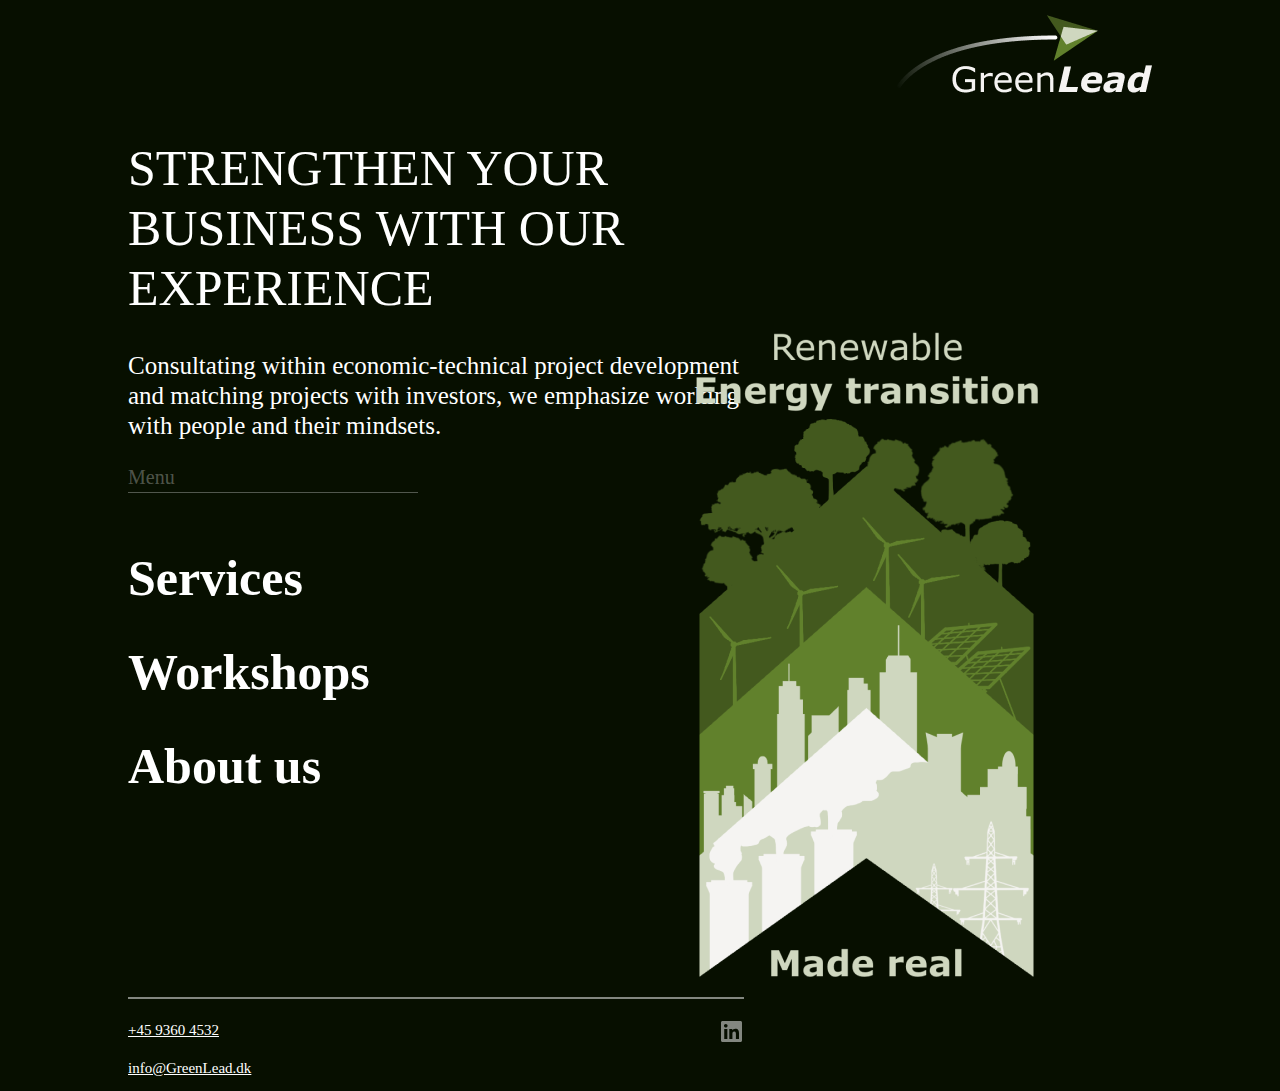
==== index.html @ e4442b03 "minor fixes on mobile versions" ====
<!DOCTYPE html>
<html lang="en">
  <head>
    <meta charset="UTF-8" />
    <meta http-equiv="X-UA-Compatible" content="IE=edge" />
    <meta name="viewport" content="width=device-width, initial-scale=1.0" />
    <link rel="stylesheet" href="style.css" />
    <title>Document</title>
  </head>

  <body>
    <header class="indexHeader">
      <div class="logo1"></div>
      <div class="logo2">
        <a href="index.html"><img src="./pics/logoName.png" alt="GreenLead logo with name" /></a>
      </div>
    </header>
    <section class="introSection">
      <h1 class="headers">STRENGTHEN YOUR BUSINESS WITH OUR EXPERIENCE</h1>
      <h2>
        Consultating within economic-technical project development and matching projects with investors, we emphasize
        working with people and their mindsets.
      </h2>
    </section>
    <p class="tonedDownText">Menu</p>
    <section class="middleSection">
      <menu class="indexNav">
        <li><a href="services.html">Services</a></li>
        <li><a href="workshop.html">Workshops</a></li>
        <li><a href="about.html">About us</a></li>
      </menu>
      <div class="indexArt"><img src="./pics/indexArt.png" alt="" /></div>
    </section>
    <hr />
    <section class="contactInfoHome">
      <div class="info">
        <a href="tel: +4593604532">+45 9360 4532</a>
        <a href="mailto: info@GreenLead.dk">info@GreenLead.dk</a>
      </div>
      <svg width="21" height="21" viewBox="0 0 21 21" fill="none" xmlns="http://www.w3.org/2000/svg">
        <path
          d="M19.5 0H1.49531C0.670312 0 0 0.679688 0 1.51406V19.4859C0 20.3203 0.670312 21 1.49531 21H19.5C20.325 21 21 20.3203 21 19.4859V1.51406C21 0.679688 20.325 0 19.5 0ZM6.34687 18H3.23438V7.97812H6.35156V18H6.34687ZM4.79062 6.60938C3.79219 6.60938 2.98594 5.79844 2.98594 4.80469C2.98594 3.81094 3.79219 3 4.79062 3C5.78437 3 6.59531 3.81094 6.59531 4.80469C6.59531 5.80312 5.78906 6.60938 4.79062 6.60938ZM18.0141 18H14.9016V13.125C14.9016 11.9625 14.8781 10.4672 13.2844 10.4672C11.6625 10.4672 11.4141 11.7328 11.4141 13.0406V18H8.30156V7.97812H11.2875V9.34687H11.3297C11.7469 8.55937 12.7641 7.72969 14.2781 7.72969C17.4281 7.72969 18.0141 9.80625 18.0141 12.5062V18Z"
          fill="white"
          fill-opacity="0.5"
        />
      </svg>
    </section>
  </body>
</html>
---- style.css ----
html {
  scroll-behavior: smooth;
}

body {
  background-color: #070f00;
  margin-left: 8rem;
  margin-right: 8rem;
}

/*fonts desktop start*/
h1 {
  display: flex;
  color: #ffffff;
  flex-direction: row;
  font-size: 50px;
  font-family: Verdana;
  font-weight: 400;
  line-height: 60px;
}

h2 {
  display: flex;
  color: #ffffff;
  flex-direction: row;
  font-size: 25px;
  font-family: Verdana;
  font-weight: 400;
  line-height: 30px;
}

h3 {
  display: flex;
  color: #ffffff;
  flex-direction: row;
  font-size: 40px;
  font-family: Verdana;
  font-weight: 700;
  line-height: 48px;
}

h4 {
  display: flex;
  color: #ffffff;
  flex-direction: row;
  font-size: 40px;
  font-family: Verdana;
  font-weight: 400;
  line-height: 48px;
}

.text {
  display: flex;
  color: #ffffff;
  flex-direction: row;
  font-size: 20px;
  font-family: Verdana;
  font-weight: 400;
  line-height: 30px;
  display: inline-block;
}

.tonedDownText {
  display: flex;
  color: rgba(255, 255, 255, 0.3);
  flex-direction: row;
  font-size: 20px;
  font-family: Verdana;
  font-weight: 400;
  line-height: 30px;
  border-bottom: 1px solid;
  border-color: rgba(255, 255, 255, 0.3);
  width: 290px;
}

.indexNav {
  display: flex;
  color: #ffffff;
  flex-direction: column;
  font-size: 50px;
  font-family: Verdana;
  font-weight: 700;
  line-height: 30px;
  list-style: none;
  width: 50%;
  padding-left: 0%;
}
.indexNav li {
  margin-bottom: 4rem;
  display: inline-block;
  position: relative;
}
.indexNav li ::before {
  content: "";
  position: absolute;
  left: 0;
  bottom: -1rem;
  width: 0;
  height: 2px;
  background-color: #ffffff;
  transition: width 0.5s ease-out;
}
.indexNav li :hover::before {
  width: 40%;
}
.indexNav li a {
  text-decoration: none;
  color: #ffffff;
}

.info {
  display: flex;
  color: #ffffff;
  flex-direction: column;
  font-size: 15px;
  font-family: Verdana;
  font-weight: 400;
  line-height: 30px;
}
.info a {
  color: #ffffff;
  margin-top: 0.5rem;
}

.anchorNumber {
  display: flex;
  color: rgba(255, 255, 255, 0.3);
  flex-direction: row;
  font-size: 40px;
  font-family: Verdana;
  font-weight: 700;
  line-height: 50px;
}

.anchorText {
  display: flex;
  color: rgba(255, 255, 255, 0.3);
  flex-direction: row;
  font-size: 20px;
  font-family: Verdana;
  font-weight: 400;
  line-height: 24px;
  margin-top: -2rem;
}

.infoLine {
  display: flex;
  color: #9ac71b;
  flex-direction: row;
  font-size: 20px;
  font-family: Verdana;
  font-weight: 700;
  line-height: 30px;
}

.furtherInfoText {
  display: flex;
  color: #61812c;
  flex-direction: column;
  font-size: 15px;
  font-family: Verdana;
  font-weight: 400;
  line-height: 18px;
}

.emailBtn {
  width: 154px;
  height: 49px;
  background-color: #61812c;
  display: flex;
  color: #ffffff;
  flex-direction: none;
  font-size: 20px;
  font-family: Verdana;
  font-weight: 700;
  line-height: 24px;
  display: block;
  margin-left: auto;
  margin-right: auto;
}

.serviceList {
  display: flex;
  color: #ffffff;
  flex-direction: column;
  font-size: 20px;
  font-family: Verdana;
  font-weight: 400;
  line-height: 30px;
  width: 80%;
}
.serviceList li {
  margin-bottom: 1rem;
}

.serviceNav {
  position: fixed;
  right: 0;
  top: 20rem;
}
.serviceNav .anchorText {
  display: flex;
  color: rgba(255, 255, 255, 0.3);
  flex-direction: row;
  font-size: 10px;
  font-family: Verdana;
  font-weight: 700;
  line-height: 12px;
}
.serviceNav .anchorNumber {
  display: flex;
  color: rgba(255, 255, 255, 0.3);
  flex-direction: row;
  font-size: 20px;
  font-family: Verdana;
  font-weight: 700;
  line-height: 24px;
  margin-bottom: 2rem;
}

.gridNumber {
  display: flex;
  color: #9ac71b;
  flex-direction: row;
  font-size: 40px;
  font-family: Verdana;
  font-weight: 700;
  line-height: 49px;
  display: block;
  margin-left: auto;
  margin-right: auto;
}

.gridText {
  display: flex;
  color: #ffffff;
  flex-direction: row;
  font-size: 30px;
  font-family: Verdana;
  font-weight: 400;
  line-height: 36px;
  margin-top: -2rem;
  justify-content: center;
}

/*workshop fonts*/
ul {
  display: flex;
  color: #ffffff;
  flex-direction: column;
  font-size: 20px;
  font-family: Verdana;
  font-weight: 400;
  line-height: 30px;
}

.furtherInfoHeading {
  display: flex;
  color: #61812c;
  flex-direction: column;
  font-size: 40px;
  font-family: Verdana;
  font-weight: 400;
  line-height: 49px;
  margin-top: -40px;
}

/*workshop fonts end*/
footer {
  display: flex;
  color: #cfd7bf;
  flex-direction: row;
  font-size: 20px;
  font-family: Verdana;
  font-weight: 400;
  line-height: 24px;
  display: flex;
  justify-content: space-between;
  width: 90%;
}
footer p {
  margin: 2px;
}
footer svg {
  margin-top: 2rem;
}

/*fonts desktop end*/
/*mobile fonts start*/
@media only screen and (max-width: 480px) {
  h1 {
    display: flex;
    color: #ffffff;
    flex-direction: row;
    font-size: 25px;
    font-family: Verdana;
    font-weight: 400;
    line-height: 30px;
  }
  h2 {
    display: flex;
    color: #ffffff;
    flex-direction: row;
    font-size: 18px;
    font-family: Verdana;
    font-weight: 400;
    line-height: 22px;
    width: 100%;
  }
  h3 {
    display: flex;
    color: #ffffff;
    flex-direction: row;
    font-size: 18px;
    font-family: Verdana;
    font-weight: 700;
    line-height: 22px;
    width: 100%;
  }
  h4 {
    display: flex;
    color: #ffffff;
    flex-direction: row;
    font-size: 18px;
    font-family: Verdana;
    font-weight: 400;
    line-height: 22px;
    width: 100%;
  }
  .text {
    display: flex;
    color: #ffffff;
    flex-direction: row;
    font-size: 12px;
    font-family: Verdana;
    font-weight: 400;
    line-height: 14px;
  }
  .indexNav {
    display: flex;
    color: #ffffff;
    flex-direction: column;
    font-size: 30px;
    font-family: Verdana;
    font-weight: 700;
    line-height: 36px;
  }
  .tonedDownText {
    display: flex;
    color: rgba(255, 255, 255, 0.3);
    flex-direction: row;
    font-size: 12px;
    font-family: Verdana;
    font-weight: 400;
    line-height: 15px;
  }
  .info {
    display: flex;
    color: #ffffff;
    flex-direction: column;
    font-size: 10px;
    font-family: Verdana;
    font-weight: 400;
    line-height: 12px;
  }
  ul {
    display: flex;
    color: #ffffff;
    flex-direction: column;
    font-size: 12px;
    font-family: Verdana;
    font-weight: 400;
    line-height: 14.5px;
  }
  .furtherInfoHeading {
    display: flex;
    color: #61812c;
    flex-direction: column;
    font-size: 18px;
    font-family: Verdana;
    font-weight: 400;
    line-height: 21px;
    margin-top: 0px;
  }
  .furtherInfoText {
    display: flex;
    color: #61812c;
    flex-direction: column;
    font-size: 10px;
    font-family: Verdana;
    font-weight: 400;
    line-height: 12px;
  }
  .emailBtn {
    width: 114px;
    display: flex;
    color: #ffffff;
    flex-direction: none;
    font-size: 15px;
    font-family: Verdana;
    font-weight: 700;
    line-height: 18px;
    display: block;
    margin-left: auto;
    margin-right: auto;
  }
  .infoLine {
    display: flex;
    color: #9ac71b;
    flex-direction: row;
    font-size: 10px;
    font-family: Verdana;
    font-weight: 700;
    line-height: 12px;
  }
  .gridNumber {
    display: flex;
    color: #9ac71b;
    flex-direction: row;
    font-size: 18px;
    font-family: Verdana;
    font-weight: 700;
    line-height: 21px;
  }
  .gridText {
    display: flex;
    color: #ffffff;
    flex-direction: row;
    font-size: 12px;
    font-family: Verdana;
    font-weight: 400;
    line-height: 14px;
    margin-top: 0rem;
    width: 100px;
  }
}
/*mobile fonts end*/
.introSection {
  width: 60%;
}

.middleSection {
  display: flex;
}

.indexArt {
  width: 50%;
  display: flex;
  flex: row;
  justify-content: right;
  margin-top: -12rem;
}

.indexHeader {
  display: flex;
  flex-direction: row;
}

.logo1 {
  width: 50%;
  display: flex;
  flex-direction: row;
}
.logo1 a {
  display: flex;
  color: #ffffff;
  flex-direction: row;
  font-size: 20px;
  font-family: Verdana;
  font-weight: 700;
  line-height: 15px;
  margin-top: 3rem;
  margin-right: 2rem;
  text-decoration: none;
}

.logo2 {
  width: 50%;
  display: flex;
  justify-content: right;
}

.navSection {
  display: flex;
  flex-direction: row;
}

.anchorMenu {
  display: grid;
  grid-template-columns: auto auto auto;
  padding: 10px;
  width: 100%;
}

.anchorMenuItem {
  text-decoration: none;
  justify-content: right;
}

.anchorMenuItem:hover p {
  color: #ffffff;
}

.anchorMenuItem:active {
  color: #ffffff;
}

.servicePicContainer {
  width: 30%;
  justify-content: right;
}

.serviceSections {
  margin-top: 10rem;
  width: 80%;
}

.furtherInfoBox {
  display: flex;
  flex-direction: column;
  text-align: center;
}
.furtherInfoBox a {
  text-decoration: none;
  padding-top: 1.5rem;
}

.sectionGrid {
  display: grid;
  grid-template-columns: 1fr 1fr 1fr;
}
.sectionGrid .sectionGridItem {
  display: flex;
  flex-direction: column;
  text-align: center;
}

#mailForm {
  display: flex;
  flex-direction: column;
  align-self: center;
  width: 80%;
  margin-top: 5rem;
  padding-bottom: 3rem;
}

.mailFormInput {
  display: flex;
  color: #cfd7bf;
  flex-direction: row;
  font-size: 25px;
  font-family: Verdana;
  font-weight: 400;
  line-height: 30px;
  background-color: rgba(0, 0, 0, 0);
  border: #cfd7bf solid 3px;
  padding: 1rem;
  margin-bottom: 1.5rem;
}

.formMsg {
  padding-bottom: 20rem;
}

.contactInfoHome {
  width: 60%;
  display: flex;
  justify-content: space-between;
}
.contactInfoHome svg {
  margin-top: 14px;
}

.contactInfo {
  width: 100%;
  display: flex;
  justify-content: space-between;
  margin-top: 1rem;
}
.contactInfo svg {
  margin-top: 14px;
}

/*workshop start*/
.workshopFlex {
  display: flex;
  width: 100%;
}

.quote {
  width: 70%;
  margin-right: auto;
  margin-left: auto;
  text-align: center;
  font-family: "Verdana";
  font-style: italic;
  font-weight: 400;
  font-size: 30px;
  line-height: 36px;
  color: #ffffff;
}

.quote::before {
  content: open-quote;
  font-family: "Times New Roman";
  font-style: normal;
  font-weight: 700;
  font-size: 80px;
  line-height: 92px;
  color: #61812c;
  display: inline;
}

.quote::after {
  content: close-quote;
  font-family: "Times New Roman";
  font-style: normal;
  font-weight: 700;
  font-size: 80px;
  line-height: 92px;
  color: #61812c;
  display: inline;
}

span {
  font-family: "Times New Roman";
  font-style: normal;
  font-weight: 700;
  font-size: 80px;
  line-height: 92px;
  color: #61812c;
}

.testimonialSectionDesktop {
  display: flex;
  flex-direction: column;
  text-align: center;
  max-width: 780px;
}

/*workshop end*/
/*about us start*/
.previosProjectsTextFlex {
  display: grid;
  grid-template-columns: 2fr 1fr;
}

.gain {
  margin-top: 1.4rem;
  padding-left: 10rem;
}

.whatWeDid {
  margin-top: -1rem;
}

hr {
  width: 60%;
  border: 1px solid rgba(255, 255, 255, 0.5);
  -webkit-margin-start: 0%;
          margin-inline-start: 0%;
}

.longHr {
  width: 100%;
}

/*about us end*/
/*services  start*/
.hrMobile {
  width: 100%;
}

/*services  end*/
/*about us mediqquerries start*/
@media only screen and (min-width: 1024px) {
  .testimonialSectionMobile,
details,
summary {
    display: none;
  }
}
@media only screen and (max-width: 480px) {
  body {
    margin-left: 10%;
    margin-right: 10%;
  }
  .indexHeader {
    width: 100%;
    display: flex;
    justify-content: space-between;
  }
  .introSection {
    margin: 0%;
    width: 80%;
  }
  .workshopFlex {
    display: block;
  }
  .quote {
    width: 100%;
    font-size: 15px;
    line-height: 36px;
  }
  .quote::before {
    content: open-quote;
    font-size: 40px;
    line-height: 46px;
  }
  .quote::after {
    content: close-quote;
    font-size: 40px;
    line-height: 46px;
  }
  .testimonialSectionDesktop {
    display: none;
  }
  .testimonialSectionMobile {
    display: flex;
    flex-direction: column;
    text-align: center;
  }
  .sectionGrid {
    display: flex;
    justify-content: space-between;
    grid-template-columns: 1fr 1fr 1fr;
  }
  /*about us mediqquerries end*/
  /*about us mediaquerries start*/
  .previosProjectsTextFlex {
    display: block;
  }
  .gain {
    margin-top: 1.4rem;
    padding-left: 0rem;
    display: block;
    width: -webkit-fit-content;
    width: -moz-fit-content;
    width: fit-content;
    margin: auto;
  }
  .gain > * {
    justify-content: center;
    text-align: center;
    width: 170px;
  }
  footer {
    display: block;
  }
  .contactInfoHome {
    width: 100%;
  }
  .contactInfoHome svg {
    margin-top: 10px;
  }
  .contactInfo {
    width: 100%;
  }
  .contactInfo svg {
    margin-top: 4px;
  }
  /*about us mediaquerries end*/
  /*services mediqquerries start*/
  .anchorMenu,
.serviceNav,
.serviceSections {
    display: none;
  }
  summary {
    display: grid;
    grid-template-columns: 11fr 1fr;
    justify-content: center;
    align-items: center;
  }
  summary svg {
    width: 40px;
    height: 40px;
  }
  .logo1 a {
    font-size: 12px;
  }
  .logo2 {
    display: none;
  }
  .indexArt {
    display: none;
  }
  /*services mediqquerries end*/
  /*index media querries*/
  .middleSection {
    display: grid;
    grid-template-columns: 1fr 1fr;
    width: 100%;
  }
  .middleSection .indexNav {
    padding: 0%;
    width: 100%;
  }
  .middleSection img {
    scale: 0.4;
    justify-content: center;
    margin-top: 0rem;
  }
}/*# sourceMappingURL=style.css.map */
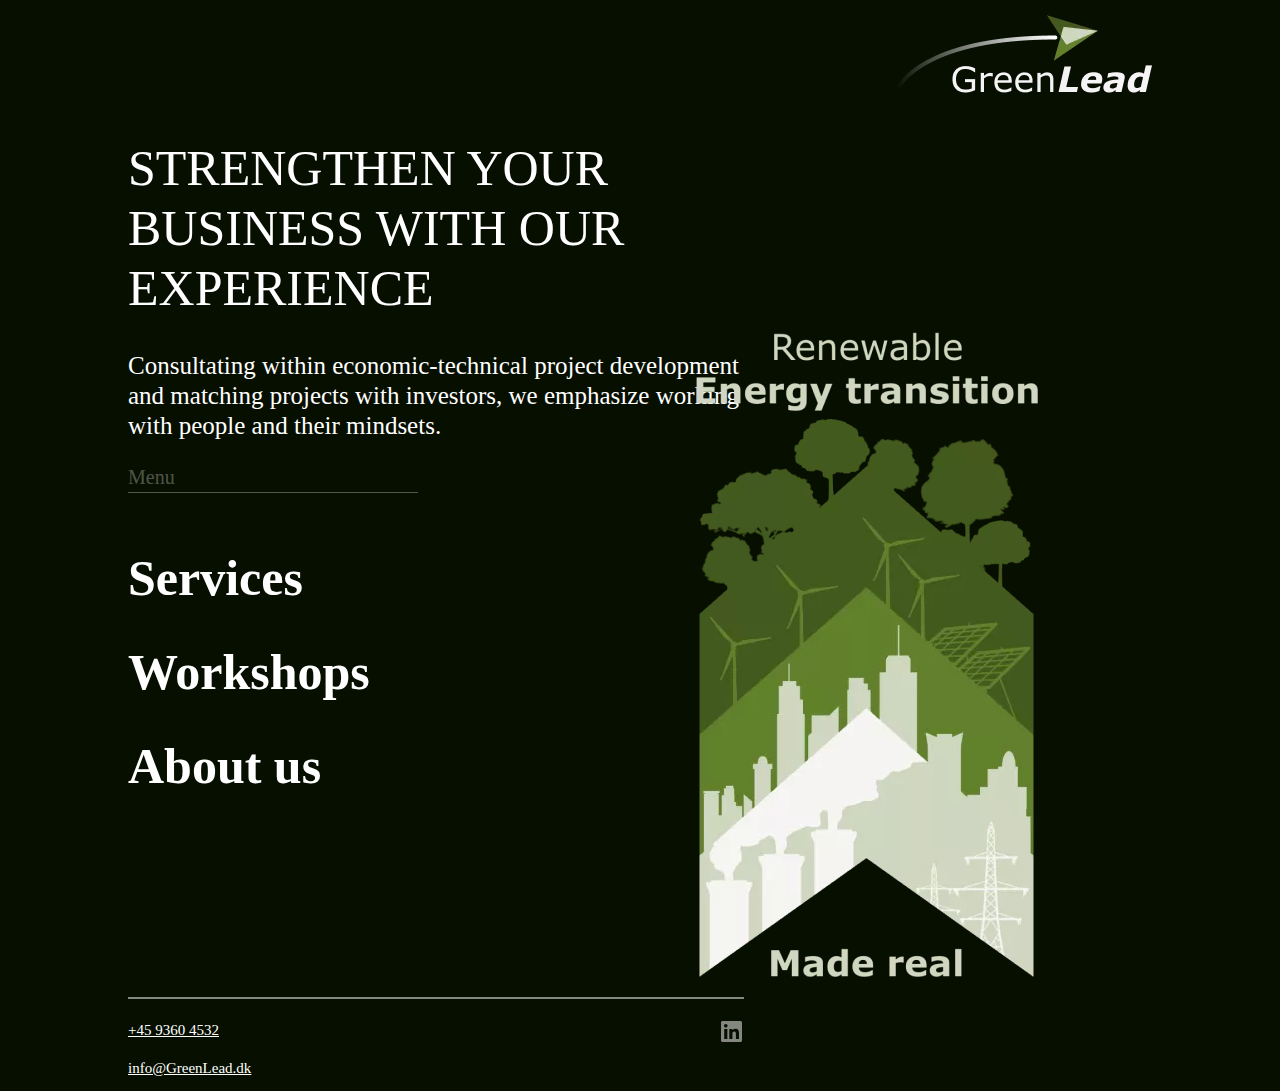
==== commit e85c2ce8: "pls work" ====
--- a/index.html
+++ b/index.html
@@ -12,7 +12,7 @@
     <header class="indexHeader">
       <div class="logo1"></div>
       <div class="logo2">
-        <a href="index.html"><img src="./pics/logoName.png" alt="GreenLead logo with name" /></a>
+        <a href="index.html"><img src="./pics/logoName.webp" alt="GreenLead logo with name" /></a>
       </div>
     </header>
     <section class="introSection">
@@ -29,7 +29,7 @@
         <li><a href="workshop.html">Workshops</a></li>
         <li><a href="about.html">About us</a></li>
       </menu>
-      <div class="indexArt"><img src="./pics/indexArt.png" alt="" /></div>
+      <div class="indexArt"><img src="./pics/indexArt.webp" alt="" /></div>
     </section>
     <hr />
     <section class="contactInfoHome">
--- a/style.css
+++ b/style.css
@@ -101,7 +101,7 @@
   transition: width 0.5s ease-out;
 }
 .indexNav li :hover::before {
-  width: 40%;
+  width: 20rem;
 }
 .indexNav li a {
   text-decoration: none;
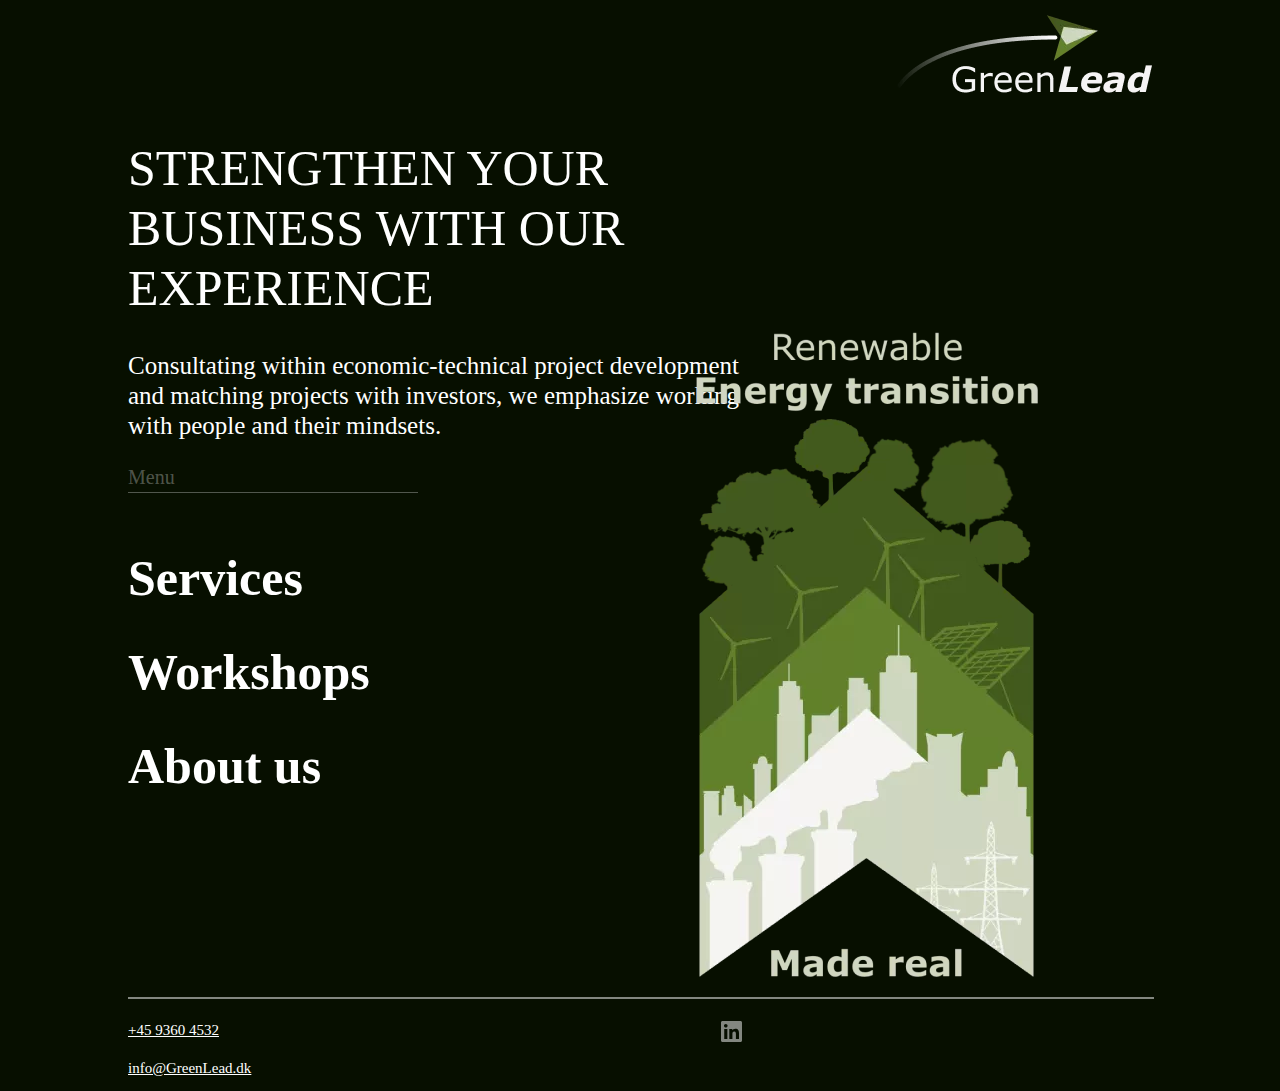
==== commit f0a714f8: "another batch of fixes" ====
--- a/index.html
+++ b/index.html
@@ -9,7 +9,7 @@
   </head>
 
   <body>
-    <header class="indexHeader">
+    <header class="indexHeader1">
       <div class="logo1"></div>
       <div class="logo2">
         <a href="index.html"><img src="./pics/logoName.webp" alt="GreenLead logo with name" /></a>
@@ -31,7 +31,7 @@
       </menu>
       <div class="indexArt"><img src="./pics/indexArt.webp" alt="" /></div>
     </section>
-    <hr />
+    <hr class="longHr" />
     <section class="contactInfoHome">
       <div class="info">
         <a href="tel: +4593604532">+45 9360 4532</a>
@@ -45,5 +45,11 @@
         />
       </svg>
     </section>
+    <!--bootstrap script-->
+    <script
+      src="https://cdn.jsdelivr.net/npm/bootstrap@5.2.2/dist/js/bootstrap.bundle.min.js"
+      integrity="sha384-OERcA2EqjJCMA+/3y+gxIOqMEjwtxJY7qPCqsdltbNJuaOe923+mo//f6V8Qbsw3"
+      crossorigin="anonymous"
+    ></script>
   </body>
 </html>
--- a/style.css
+++ b/style.css
@@ -6,6 +6,71 @@
   background-color: #070f00;
   margin-left: 8rem;
   margin-right: 8rem;
+}
+
+/*bootstrap*/
+.container-fluid {
+  display: inline-flex;
+  justify-content: space-between;
+  background-color: #070f00;
+}
+
+.navbar-expand-lg {
+  background-color: #070f00;
+  padding: 0%;
+}
+
+.navbar-toggler {
+  padding: 0%;
+}
+
+.navbar-toggler-icon {
+  width: 50px;
+  color: #ffffff;
+  padding: 0%;
+}
+
+.navbar-toggler-icon {
+  color: #ffffff;
+  fill: #ffffff;
+}
+
+span > * {
+  color: #ffffff;
+}
+
+nav ul {
+  padding-bottom: 40px;
+}
+nav .nav-item {
+  text-decoration: none;
+  padding: 14px;
+  padding-left: 0%;
+}
+nav .nav-item a {
+  text-decoration: none;
+  color: #ffffff;
+  font-size: 20px;
+}
+
+.navbar {
+  padding: 0%;
+  --bs-navbar-color: none;
+}
+
+.navbar > * {
+  background-color: #070f00;
+  color: #070f00;
+  padding: 0%;
+}
+
+.navbar-toggle {
+  color: #ffffff;
+  width: 100px;
+}
+.navbar-toggle button {
+  width: 100px;
+  color: #ffffff;
 }
 
 /*fonts desktop start*/
@@ -229,6 +294,7 @@
   display: block;
   margin-left: auto;
   margin-right: auto;
+  padding-bottom: 60px;
 }
 
 .gridText {
@@ -316,6 +382,8 @@
     font-weight: 700;
     line-height: 22px;
     width: 100%;
+    padding-top: 20px;
+    padding-bottom: 20px;
   }
   h4 {
     display: flex;
@@ -335,6 +403,7 @@
     font-family: Verdana;
     font-weight: 400;
     line-height: 14px;
+    display: inline-block;
   }
   .indexNav {
     display: flex;
@@ -421,6 +490,7 @@
     font-family: Verdana;
     font-weight: 700;
     line-height: 21px;
+    padding-bottom: 0px;
   }
   .gridText {
     display: flex;
@@ -433,6 +503,19 @@
     margin-top: 0rem;
     width: 100px;
   }
+  footer {
+    display: flex;
+    color: #cfd7bf;
+    flex-direction: row;
+    font-size: 10px;
+    font-family: Verdana;
+    font-weight: 400;
+    line-height: 12.5px;
+  }
+  footer svg {
+    width: 20px;
+    margin-top: 4px;
+  }
 }
 /*mobile fonts end*/
 .introSection {
@@ -452,6 +535,11 @@
 }
 
 .indexHeader {
+  display: flex;
+  flex-direction: row;
+}
+
+.indexHeader1 {
   display: flex;
   flex-direction: row;
 }
@@ -522,7 +610,7 @@
 }
 .furtherInfoBox a {
   text-decoration: none;
-  padding-top: 1.5rem;
+  padding-top: 0.9rem;
 }
 
 .sectionGrid {
@@ -539,7 +627,7 @@
   display: flex;
   flex-direction: column;
   align-self: center;
-  width: 80%;
+  width: 100%;
   margin-top: 5rem;
   padding-bottom: 3rem;
 }
@@ -676,7 +764,8 @@
 @media only screen and (min-width: 1024px) {
   .testimonialSectionMobile,
 details,
-summary {
+summary,
+.navbar {
     display: none;
   }
 }
@@ -690,9 +779,12 @@
     display: flex;
     justify-content: space-between;
   }
+  .indexHeader {
+    display: none;
+  }
   .introSection {
     margin: 0%;
-    width: 80%;
+    width: 100%;
   }
   .workshopFlex {
     display: block;
@@ -779,9 +871,6 @@
   .logo1 a {
     font-size: 12px;
   }
-  .logo2 {
-    display: none;
-  }
   .indexArt {
     display: none;
   }
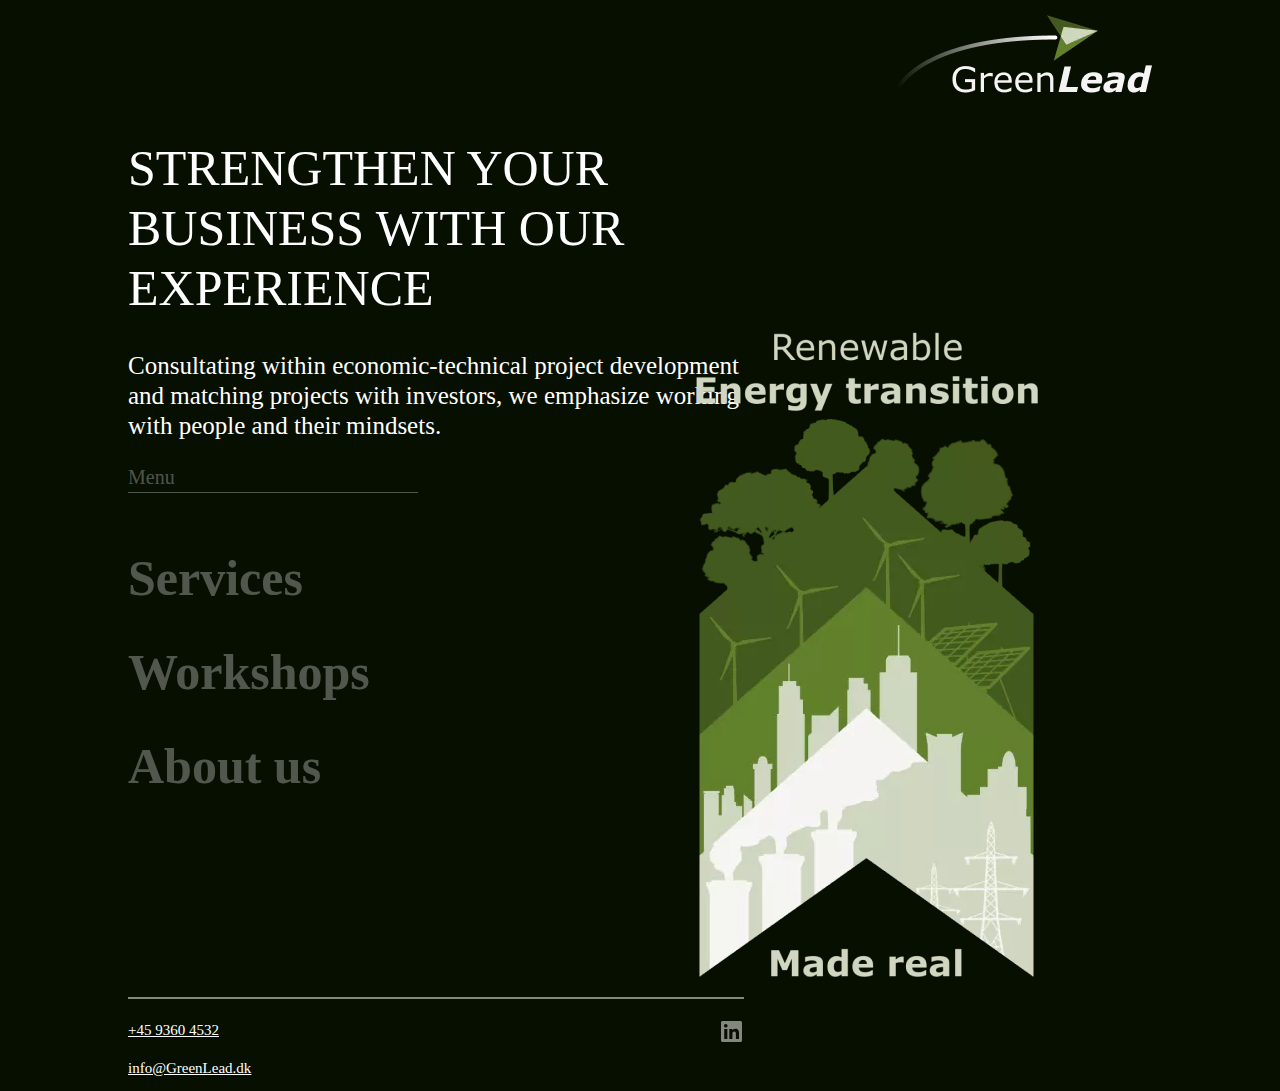
==== commit 8d4a21f4: "index and mail" ====
--- a/index.html
+++ b/index.html
@@ -9,7 +9,7 @@
   </head>
 
   <body>
-    <header class="indexHeader1">
+    <header class="indexHeader">
       <div class="logo1"></div>
       <div class="logo2">
         <a href="index.html"><img src="./pics/logoName.webp" alt="GreenLead logo with name" /></a>
@@ -31,7 +31,7 @@
       </menu>
       <div class="indexArt"><img src="./pics/indexArt.webp" alt="" /></div>
     </section>
-    <hr class="longHr" />
+    <hr />
     <section class="contactInfoHome">
       <div class="info">
         <a href="tel: +4593604532">+45 9360 4532</a>
@@ -45,11 +45,11 @@
         />
       </svg>
     </section>
-    <!--bootstrap script-->
-    <script
-      src="https://cdn.jsdelivr.net/npm/bootstrap@5.2.2/dist/js/bootstrap.bundle.min.js"
-      integrity="sha384-OERcA2EqjJCMA+/3y+gxIOqMEjwtxJY7qPCqsdltbNJuaOe923+mo//f6V8Qbsw3"
-      crossorigin="anonymous"
-    ></script>
+     <!--bootstrap script-->
+     <script
+     src="https://cdn.jsdelivr.net/npm/bootstrap@5.2.2/dist/js/bootstrap.bundle.min.js"
+     integrity="sha384-OERcA2EqjJCMA+/3y+gxIOqMEjwtxJY7qPCqsdltbNJuaOe923+mo//f6V8Qbsw3"
+     crossorigin="anonymous"
+   ></script>
   </body>
 </html>
--- a/style.css
+++ b/style.css
@@ -140,7 +140,7 @@
 
 .indexNav {
   display: flex;
-  color: #ffffff;
+  color: rgba(255, 255, 255, 0.3);
   flex-direction: column;
   font-size: 50px;
   font-family: Verdana;
@@ -170,6 +170,9 @@
 }
 .indexNav li a {
   text-decoration: none;
+  color: rgba(255, 255, 255, 0.3);
+}
+.indexNav li :hover {
   color: #ffffff;
 }
 
@@ -294,7 +297,6 @@
   display: block;
   margin-left: auto;
   margin-right: auto;
-  padding-bottom: 60px;
 }
 
 .gridText {
@@ -382,8 +384,6 @@
     font-weight: 700;
     line-height: 22px;
     width: 100%;
-    padding-top: 20px;
-    padding-bottom: 20px;
   }
   h4 {
     display: flex;
@@ -490,7 +490,6 @@
     font-family: Verdana;
     font-weight: 700;
     line-height: 21px;
-    padding-bottom: 0px;
   }
   .gridText {
     display: flex;
@@ -535,11 +534,6 @@
 }
 
 .indexHeader {
-  display: flex;
-  flex-direction: row;
-}
-
-.indexHeader1 {
   display: flex;
   flex-direction: row;
 }
@@ -779,12 +773,9 @@
     display: flex;
     justify-content: space-between;
   }
-  .indexHeader {
-    display: none;
-  }
   .introSection {
     margin: 0%;
-    width: 100%;
+    width: 80%;
   }
   .workshopFlex {
     display: block;
@@ -871,6 +862,9 @@
   .logo1 a {
     font-size: 12px;
   }
+  .logo2 {
+    display: none;
+  }
   .indexArt {
     display: none;
   }
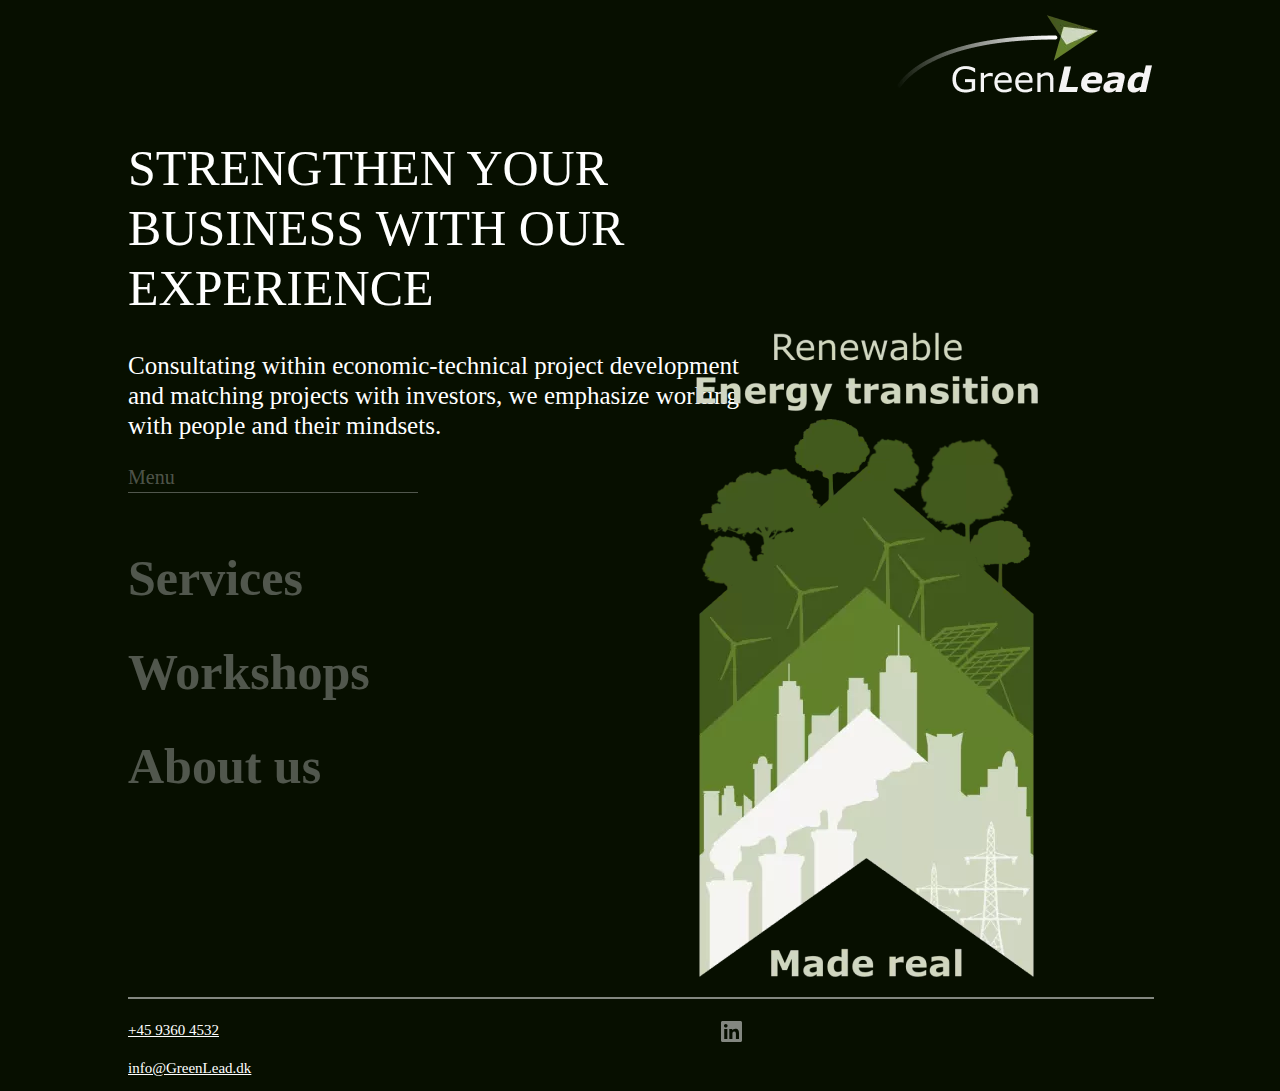
==== commit 9c5a6804: "website version 1" ====
--- a/index.html
+++ b/index.html
@@ -9,7 +9,7 @@
   </head>
 
   <body>
-    <header class="indexHeader">
+    <header class="indexHeader1">
       <div class="logo1"></div>
       <div class="logo2">
         <a href="index.html"><img src="./pics/logoName.webp" alt="GreenLead logo with name" /></a>
@@ -31,7 +31,7 @@
       </menu>
       <div class="indexArt"><img src="./pics/indexArt.webp" alt="" /></div>
     </section>
-    <hr />
+    <hr class="longHr" />
     <section class="contactInfoHome">
       <div class="info">
         <a href="tel: +4593604532">+45 9360 4532</a>
@@ -45,11 +45,11 @@
         />
       </svg>
     </section>
-     <!--bootstrap script-->
-     <script
-     src="https://cdn.jsdelivr.net/npm/bootstrap@5.2.2/dist/js/bootstrap.bundle.min.js"
-     integrity="sha384-OERcA2EqjJCMA+/3y+gxIOqMEjwtxJY7qPCqsdltbNJuaOe923+mo//f6V8Qbsw3"
-     crossorigin="anonymous"
-   ></script>
+    <!--bootstrap script-->
+    <script
+      src="https://cdn.jsdelivr.net/npm/bootstrap@5.2.2/dist/js/bootstrap.bundle.min.js"
+      integrity="sha384-OERcA2EqjJCMA+/3y+gxIOqMEjwtxJY7qPCqsdltbNJuaOe923+mo//f6V8Qbsw3"
+      crossorigin="anonymous"
+    ></script>
   </body>
 </html>
--- a/style.css
+++ b/style.css
@@ -198,6 +198,7 @@
   font-family: Verdana;
   font-weight: 700;
   line-height: 50px;
+  margin-bottom: 2rem;
 }
 
 .anchorText {
@@ -297,6 +298,7 @@
   display: block;
   margin-left: auto;
   margin-right: auto;
+  margin-bottom: 2rem;
 }
 
 .gridText {
@@ -384,6 +386,8 @@
     font-weight: 700;
     line-height: 22px;
     width: 100%;
+    padding-top: 20px;
+    padding-bottom: 20px;
   }
   h4 {
     display: flex;
@@ -490,6 +494,7 @@
     font-family: Verdana;
     font-weight: 700;
     line-height: 21px;
+    padding-bottom: 0px;
   }
   .gridText {
     display: flex;
@@ -538,6 +543,11 @@
   flex-direction: row;
 }
 
+.indexHeader1 {
+  display: flex;
+  flex-direction: row;
+}
+
 .logo1 {
   width: 50%;
   display: flex;
@@ -545,7 +555,7 @@
 }
 .logo1 a {
   display: flex;
-  color: #ffffff;
+  color: rgba(255, 255, 255, 0.3);
   flex-direction: row;
   font-size: 20px;
   font-family: Verdana;
@@ -554,6 +564,9 @@
   margin-top: 3rem;
   margin-right: 2rem;
   text-decoration: none;
+}
+.logo1 a:hover {
+  color: #ffffff;
 }
 
 .logo2 {
@@ -773,9 +786,12 @@
     display: flex;
     justify-content: space-between;
   }
+  .indexHeader {
+    display: none;
+  }
   .introSection {
     margin: 0%;
-    width: 80%;
+    width: 100%;
   }
   .workshopFlex {
     display: block;
@@ -862,9 +878,6 @@
   .logo1 a {
     font-size: 12px;
   }
-  .logo2 {
-    display: none;
-  }
   .indexArt {
     display: none;
   }
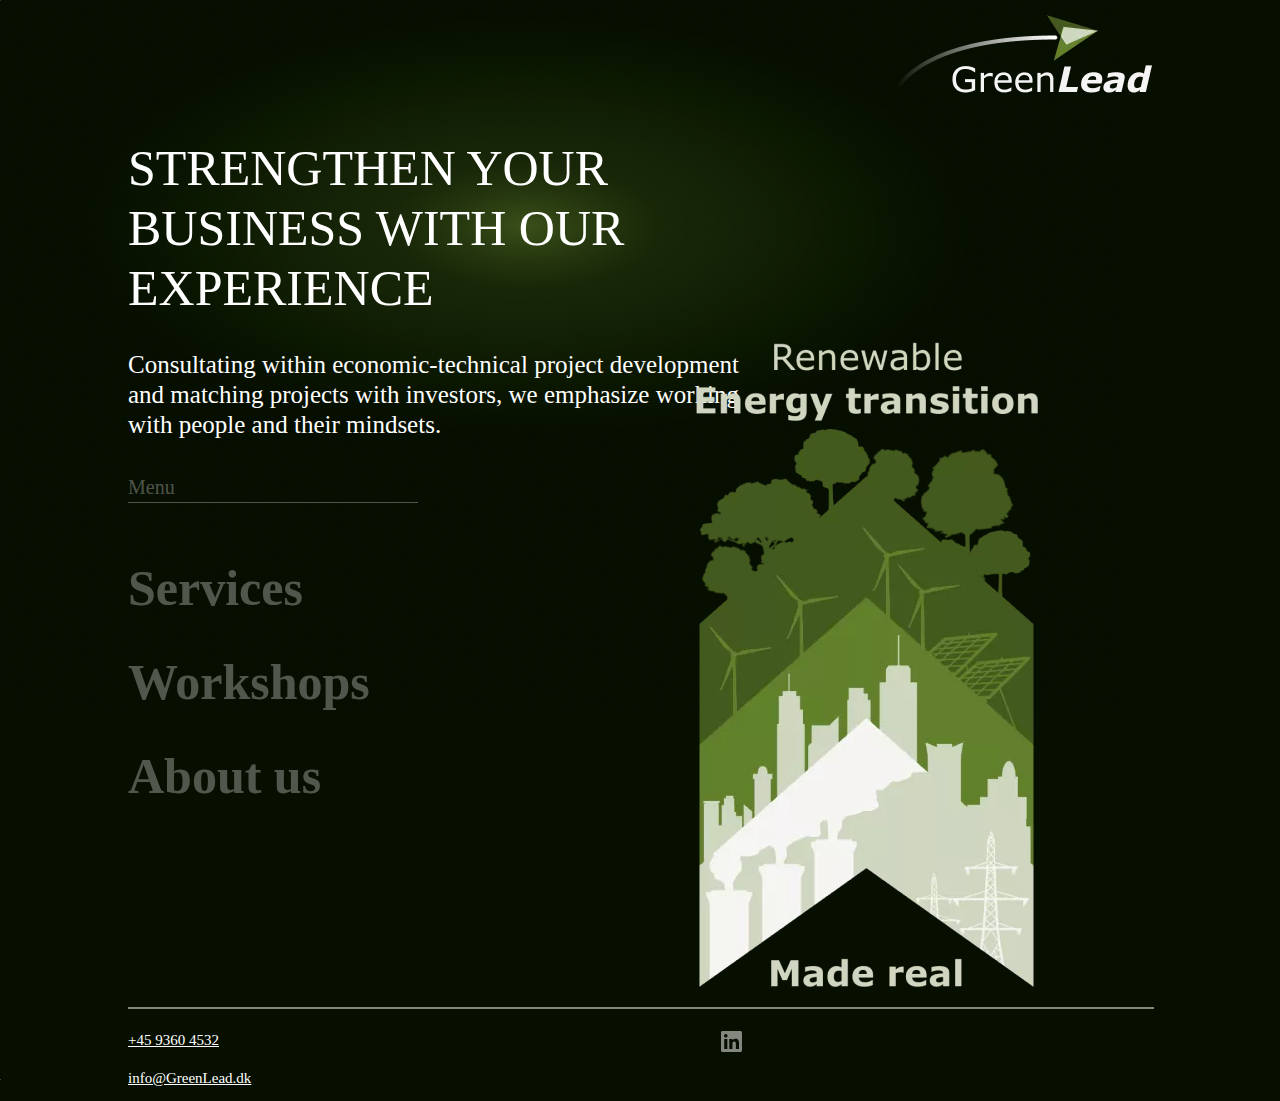
==== commit af4d304a: "meta tags implementation" ====
--- a/index.html
+++ b/index.html
@@ -4,6 +4,11 @@
     <meta charset="UTF-8" />
     <meta http-equiv="X-UA-Compatible" content="IE=edge" />
     <meta name="viewport" content="width=device-width, initial-scale=1.0" />
+    <meta name="description" content="Greenlead homepage" />
+    <meta
+      name="keywords"
+      content="Business, Experience, Renewable energt, Co2, Energy systems, Green energy, Carbon footprint"
+    />
     <link rel="stylesheet" href="style.css" />
     <title>Document</title>
   </head>
@@ -12,7 +17,7 @@
     <header class="indexHeader1">
       <div class="logo1"></div>
       <div class="logo2">
-        <a href="index.html"><img src="./pics/logoName.webp" alt="GreenLead logo with name" /></a>
+        <a href="index.html"><img src="./pics/logoName.webp" alt="GreenLead logo" /></a>
       </div>
     </header>
     <section class="introSection">
@@ -29,7 +34,7 @@
         <li><a href="workshop.html">Workshops</a></li>
         <li><a href="about.html">About us</a></li>
       </menu>
-      <div class="indexArt"><img src="./pics/indexArt.webp" alt="" /></div>
+      <div class="indexArt"><img src="./pics/indexArt.webp" alt="Renewable energy transition made real " /></div>
     </section>
     <hr class="longHr" />
     <section class="contactInfoHome">
--- a/style.css
+++ b/style.css
@@ -4,6 +4,8 @@
 
 body {
   background-color: #070f00;
+  background-image: url("./pics/bg.png");
+  background-repeat: no-repeat;
   margin-left: 8rem;
   margin-right: 8rem;
 }
@@ -82,6 +84,7 @@
   font-family: Verdana;
   font-weight: 400;
   line-height: 60px;
+  margin-bottom: 2rem;
 }
 
 h2 {
@@ -92,6 +95,7 @@
   font-family: Verdana;
   font-weight: 400;
   line-height: 30px;
+  margin-bottom: 2rem;
 }
 
 h3 {
@@ -102,6 +106,8 @@
   font-family: Verdana;
   font-weight: 700;
   line-height: 48px;
+  width: 70%;
+  margin-bottom: 2rem;
 }
 
 h4 {
@@ -112,6 +118,7 @@
   font-family: Verdana;
   font-weight: 400;
   line-height: 48px;
+  margin-bottom: 2rem;
 }
 
 .text {
@@ -266,6 +273,7 @@
   position: fixed;
   right: 0;
   top: 20rem;
+  max-width: 30%;
 }
 .serviceNav .anchorText {
   display: flex;
@@ -541,6 +549,7 @@
 .indexHeader {
   display: flex;
   flex-direction: row;
+  margin-bottom: 2rem;
 }
 
 .indexHeader1 {
@@ -634,7 +643,7 @@
   display: flex;
   flex-direction: column;
   align-self: center;
-  width: 100%;
+  width: 70%;
   margin-top: 5rem;
   padding-bottom: 3rem;
 }
@@ -680,6 +689,7 @@
 .workshopFlex {
   display: flex;
   width: 100%;
+  margin-bottom: 5rem;
 }
 
 .quote {
@@ -743,6 +753,7 @@
 .gain {
   margin-top: 1.4rem;
   padding-left: 10rem;
+  display: inline-block;
 }
 
 .whatWeDid {
@@ -752,6 +763,7 @@
 hr {
   width: 60%;
   border: 1px solid rgba(255, 255, 255, 0.5);
+  fill: rgba(255, 255, 255, 0.5);
   -webkit-margin-start: 0%;
           margin-inline-start: 0%;
 }
@@ -819,6 +831,9 @@
     flex-direction: column;
     text-align: center;
   }
+  .testimonialSectionMobile video {
+    width: 100%;
+  }
   .sectionGrid {
     display: flex;
     justify-content: space-between;
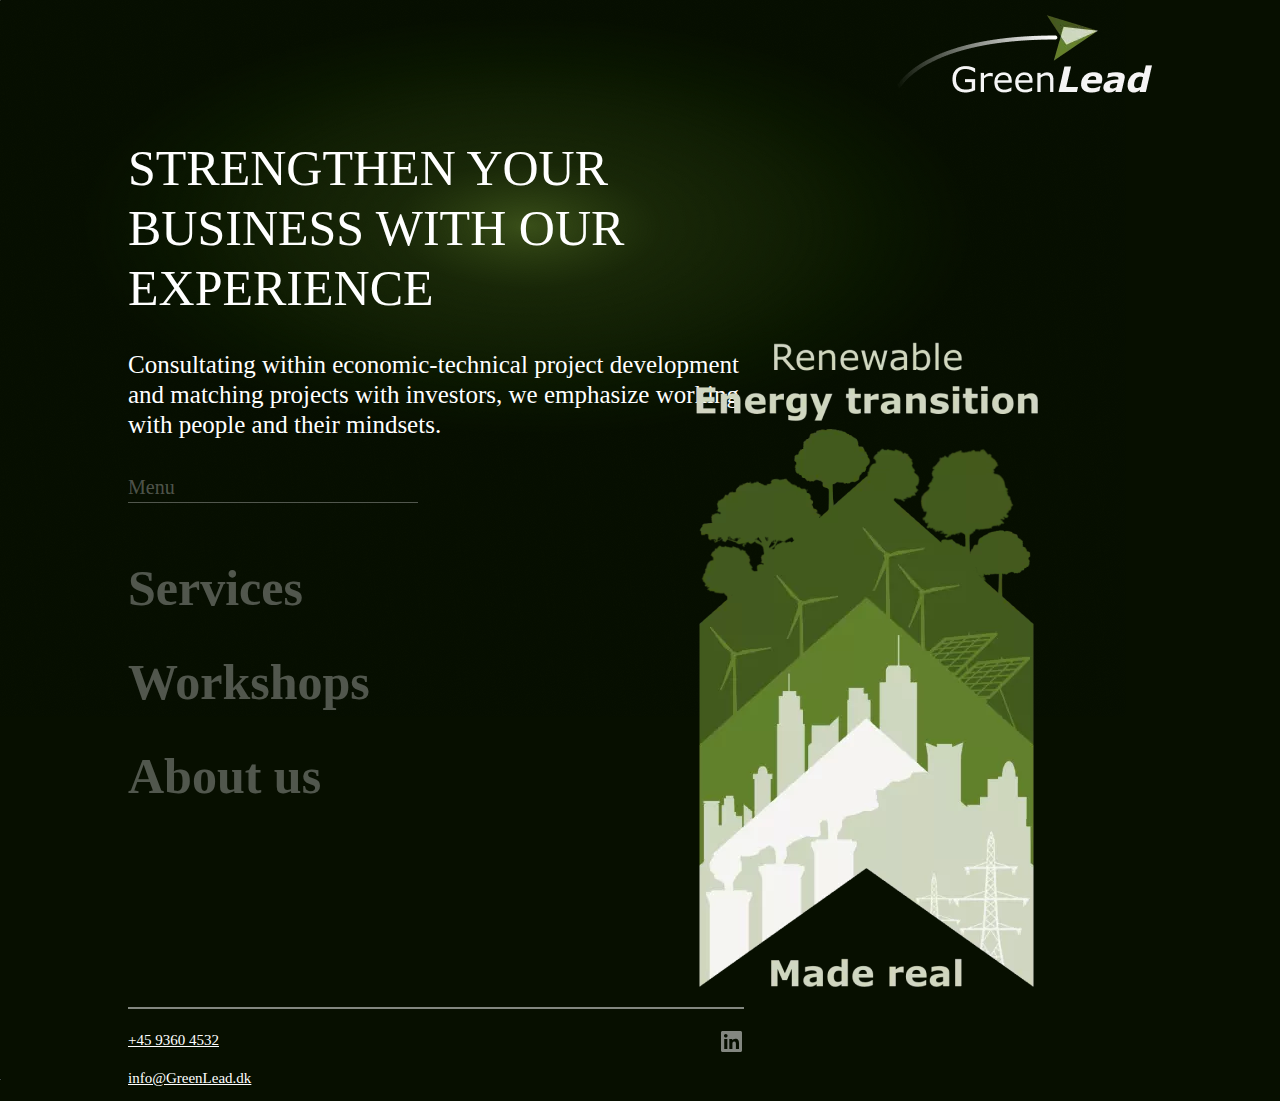
==== commit 680687a2: "final adjustments" ====
--- a/index.html
+++ b/index.html
@@ -36,19 +36,23 @@
       </menu>
       <div class="indexArt"><img src="./pics/indexArt.webp" alt="Renewable energy transition made real " /></div>
     </section>
-    <hr class="longHr" />
+    <hr class="indexHrMobile" />
+    <hr class="indexHrIndex" />
     <section class="contactInfoHome">
       <div class="info">
         <a href="tel: +4593604532">+45 9360 4532</a>
         <a href="mailto: info@GreenLead.dk">info@GreenLead.dk</a>
       </div>
-      <svg width="21" height="21" viewBox="0 0 21 21" fill="none" xmlns="http://www.w3.org/2000/svg">
-        <path
-          d="M19.5 0H1.49531C0.670312 0 0 0.679688 0 1.51406V19.4859C0 20.3203 0.670312 21 1.49531 21H19.5C20.325 21 21 20.3203 21 19.4859V1.51406C21 0.679688 20.325 0 19.5 0ZM6.34687 18H3.23438V7.97812H6.35156V18H6.34687ZM4.79062 6.60938C3.79219 6.60938 2.98594 5.79844 2.98594 4.80469C2.98594 3.81094 3.79219 3 4.79062 3C5.78437 3 6.59531 3.81094 6.59531 4.80469C6.59531 5.80312 5.78906 6.60938 4.79062 6.60938ZM18.0141 18H14.9016V13.125C14.9016 11.9625 14.8781 10.4672 13.2844 10.4672C11.6625 10.4672 11.4141 11.7328 11.4141 13.0406V18H8.30156V7.97812H11.2875V9.34687H11.3297C11.7469 8.55937 12.7641 7.72969 14.2781 7.72969C17.4281 7.72969 18.0141 9.80625 18.0141 12.5062V18Z"
-          fill="white"
-          fill-opacity="0.5"
-        />
-      </svg>
+
+      <a href="https://www.linkedin.com/company/greenlead-dk/">
+        <svg width="21" height="21" viewBox="0 0 21 21" fill="none" xmlns="http://www.w3.org/2000/svg">
+          <path
+            d="M19.5 0H1.49531C0.670312 0 0 0.679688 0 1.51406V19.4859C0 20.3203 0.670312 21 1.49531 21H19.5C20.325 21 21 20.3203 21 19.4859V1.51406C21 0.679688 20.325 0 19.5 0ZM6.34687 18H3.23438V7.97812H6.35156V18H6.34687ZM4.79062 6.60938C3.79219 6.60938 2.98594 5.79844 2.98594 4.80469C2.98594 3.81094 3.79219 3 4.79062 3C5.78437 3 6.59531 3.81094 6.59531 4.80469C6.59531 5.80312 5.78906 6.60938 4.79062 6.60938ZM18.0141 18H14.9016V13.125C14.9016 11.9625 14.8781 10.4672 13.2844 10.4672C11.6625 10.4672 11.4141 11.7328 11.4141 13.0406V18H8.30156V7.97812H11.2875V9.34687H11.3297C11.7469 8.55937 12.7641 7.72969 14.2781 7.72969C17.4281 7.72969 18.0141 9.80625 18.0141 12.5062V18Z"
+            fill="white"
+            fill-opacity="0.5"
+          />
+        </svg>
+      </a>
     </section>
     <!--bootstrap script-->
     <script
--- a/style.css
+++ b/style.css
@@ -14,11 +14,13 @@
 .container-fluid {
   display: inline-flex;
   justify-content: space-between;
-  background-color: #070f00;
+}
+.container-fluid img {
+  width: 140px;
 }
 
 .navbar-expand-lg {
-  background-color: #070f00;
+  background-color: transparent;
   padding: 0%;
 }
 
@@ -30,15 +32,6 @@
   width: 50px;
   color: #ffffff;
   padding: 0%;
-}
-
-.navbar-toggler-icon {
-  color: #ffffff;
-  fill: #ffffff;
-}
-
-span > * {
-  color: #ffffff;
 }
 
 nav ul {
@@ -55,24 +48,10 @@
   font-size: 20px;
 }
 
-.navbar {
+.navbar > * {
+  z-index: 0;
+  background-color: #070f00;
   padding: 0%;
-  --bs-navbar-color: none;
-}
-
-.navbar > * {
-  background-color: #070f00;
-  color: #070f00;
-  padding: 0%;
-}
-
-.navbar-toggle {
-  color: #ffffff;
-  width: 100px;
-}
-.navbar-toggle button {
-  width: 100px;
-  color: #ffffff;
 }
 
 /*fonts desktop start*/
@@ -365,7 +344,7 @@
 
 /*fonts desktop end*/
 /*mobile fonts start*/
-@media only screen and (max-width: 480px) {
+@media only screen and (max-width: 1023px) {
   h1 {
     display: flex;
     color: #ffffff;
@@ -434,6 +413,7 @@
     font-family: Verdana;
     font-weight: 400;
     line-height: 15px;
+    padding-top: 1rem;
   }
   .info {
     display: flex;
@@ -539,7 +519,7 @@
 }
 
 .indexArt {
-  width: 50%;
+  width: 100%;
   display: flex;
   flex: row;
   justify-content: right;
@@ -573,6 +553,9 @@
   margin-top: 3rem;
   margin-right: 2rem;
   text-decoration: none;
+}
+.logo1 .active {
+  color: #ffffff;
 }
 .logo1 a:hover {
   color: #ffffff;
@@ -643,9 +626,10 @@
   display: flex;
   flex-direction: column;
   align-self: center;
-  width: 70%;
+  width: 60%;
   margin-top: 5rem;
-  padding-bottom: 3rem;
+  padding-bottom: 2rem;
+  margin-left: 10%;
 }
 
 .mailFormInput {
@@ -663,7 +647,7 @@
 }
 
 .formMsg {
-  padding-bottom: 20rem;
+  padding-bottom: 10rem;
 }
 
 .contactInfoHome {
@@ -741,6 +725,8 @@
   flex-direction: column;
   text-align: center;
   max-width: 780px;
+  padding: 24px;
+  padding-top: 0%;
 }
 
 /*workshop end*/
@@ -788,15 +774,30 @@
     display: none;
   }
 }
-@media only screen and (max-width: 480px) {
+@media only screen and (max-width: 1023px) {
   body {
     margin-left: 10%;
     margin-right: 10%;
   }
+  .logo2 img {
+    width: 140px;
+  }
+  .furtherInfoBox {
+    padding-top: 1rem;
+  }
+  .furtherInfoBox a {
+    text-decoration: none;
+    padding-top: 0.9rem;
+  }
   .indexHeader {
     width: 100%;
     display: flex;
     justify-content: space-between;
+  }
+  .indexArt {
+    width: 100%;
+    display: block;
+    margin-left: 10%;
   }
   .indexHeader {
     display: none;
@@ -852,11 +853,13 @@
     width: -moz-fit-content;
     width: fit-content;
     margin: auto;
+    justify-content: center;
   }
   .gain > * {
     justify-content: center;
     text-align: center;
-    width: 170px;
+    width: 80%;
+    margin-inline: auto;
   }
   footer {
     display: block;
@@ -893,9 +896,6 @@
   .logo1 a {
     font-size: 12px;
   }
-  .indexArt {
-    display: none;
-  }
   /*services mediqquerries end*/
   /*index media querries*/
   .middleSection {
@@ -908,8 +908,47 @@
     width: 100%;
   }
   .middleSection img {
-    scale: 0.4;
+    scale: 0.6;
     justify-content: center;
-    margin-top: 0rem;
+    margin-top: 1.3rem;
+  }
+}
+/*quick fixes for different sizes*/
+@media only screen and (min-width: 320px) and (max-width: 780px) {
+  .middleSection img {
+    display: none;
+  }
+}
+@media only screen and (min-width: 1024px) and (max-width: 1600px) {
+  .testimonialSectionDesktop {
+    width: 50%;
+    margin-top: -4rem;
+    height: -webkit-min-content;
+    height: -moz-min-content;
+    height: min-content;
+  }
+}
+@media only screen and (min-width: 1024px) {
+  .indexHrMobile {
+    display: none;
+  }
+  .indexHrDesktop {
+    width: 60%;
+    border: 1px solid rgba(255, 255, 255, 0.5);
+    fill: rgba(255, 255, 255, 0.5);
+    -webkit-margin-start: 0%;
+            margin-inline-start: 0%;
+  }
+}
+@media only screen and (min-width: 320px) and (max-width: 1023px) {
+  .indexHrMobile {
+    width: 100%;
+    border: 1px solid rgba(255, 255, 255, 0.5);
+    fill: rgba(255, 255, 255, 0.5);
+    -webkit-margin-start: 0%;
+            margin-inline-start: 0%;
+  }
+  .indexHrIndex {
+    display: none;
   }
 }/*# sourceMappingURL=style.css.map */